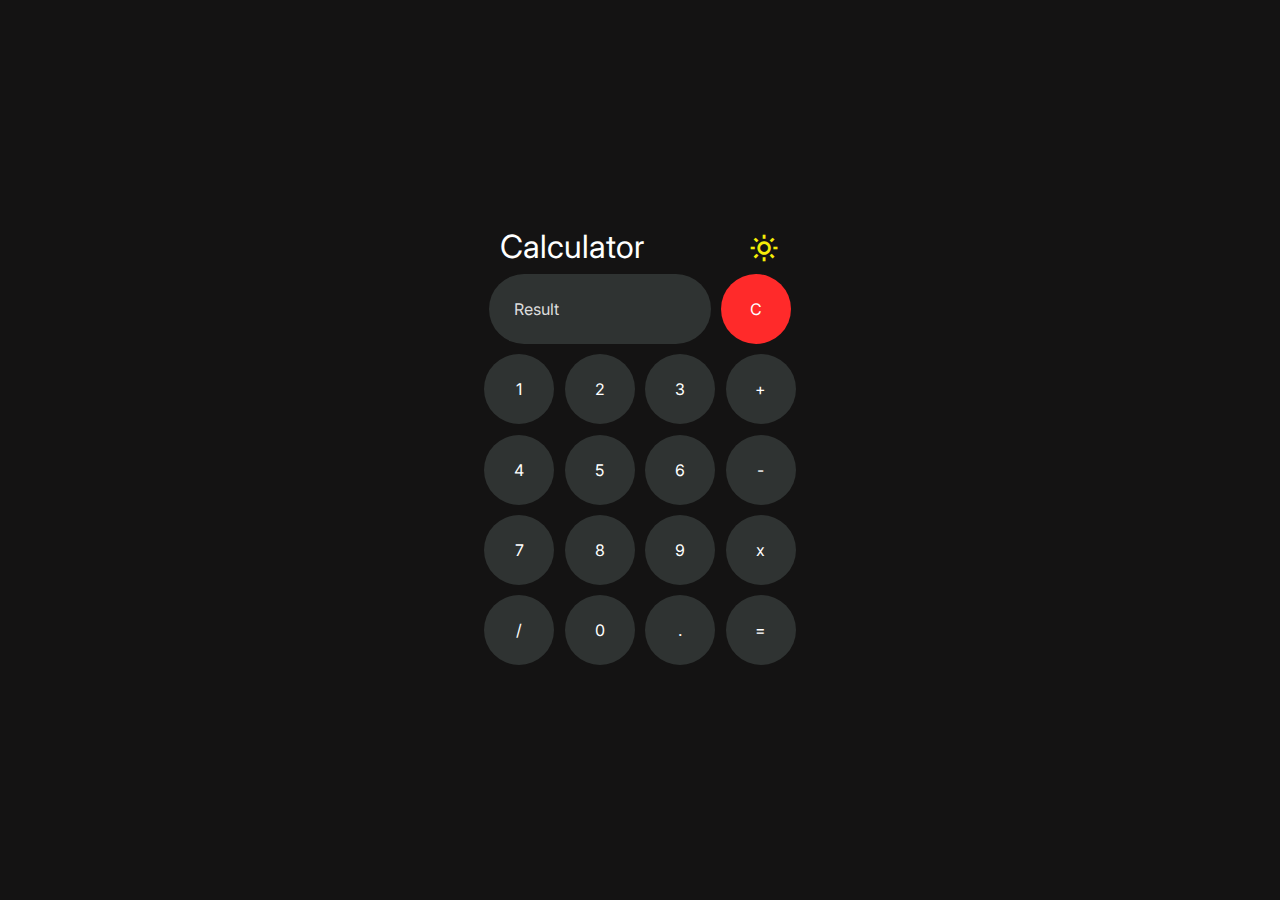
==== Calculator App/index.html @ c9722df9 "Add files via upload" ====
<!DOCTYPE html>
<html lang="en">

<head>
  <meta charset="utf-8" />
  <meta http-equiv="X-UA-Compatible" content="IE=edge" />
  <title>Calculator</title>
  <meta name="description" content="Simple Calculator With Dark Mode." />
  <meta name="viewport" content="width=device-width, initial-scale=1" />
  <link rel="icon" type="image/x-icon" href="assets/calculator.ico">
  <link rel="stylesheet" href="styles/dark.css" id="theme" />
  <link rel="preconnect" href="https://fonts.googleapis.com">
  <link rel="preconnect" href="https://fonts.gstatic.com" crossorigin>
  <link href="https://fonts.googleapis.com/css2?family=Inter:wght@300;400&display=swap" rel="stylesheet">
  <link href='https://unpkg.com/boxicons@2.1.4/css/boxicons.min.css' rel='stylesheet'>
</head>

<body>
  <div class="wrapper">
    <div class="container">
      <div class="header-container">
        <!-- This heading also notifies about the theme change.-->
        <h1 id="toast">Calculator</h1>
        <div class="top-buttons">
          <button type="button" onclick="changeTheme()" class="theme-button">
            <i class='bx bx-sun' style='color:#f5ed07; font-size: 2rem;'  id="theme-icon"></i>
          </button>
        </div>
      </div>
      <div class="first-row">
        <input type="text" name="result" id="result" placeholder="Result" readonly />
        <input type="button" value="C" onclick="result.value=''" id="clear-button" />
      </div>
      <div class="second-row">
        <input type="button" value="1" onclick="liveScreen(1)" />
        <input type="button" value="2" onclick="liveScreen(2)" />
        <input type="button" value="3" onclick="liveScreen(3)" />
        <input type="button" value="+" onclick="liveScreen('+')" />
      </div>
      <div class="third-row">
        <input type="button" value="4" onclick=" liveScreen(4)" />
        <input type="button" value="5" onclick=" liveScreen(5)" />
        <input type="button" value="6" onclick=" liveScreen(6)" />
        <input type="button" value="-" onclick="liveScreen('-')" />
      </div>
      <div class="fourth-row">
        <input type="button" value="7" onclick="liveScreen(7)" />
        <input type="button" value="8" onclick="liveScreen(8)" />
        <input type="button" value="9" onclick=" liveScreen(9)" />
        <input type="button" value="x" onclick="liveScreen('*')" />
      </div>
      <div class="fifth-row">
        <input type="button" value="/" onclick="liveScreen('/')" />
        <input type="button" value="0" onclick="liveScreen(0)" />
        <input type="button" value="." onclick="liveScreen('.')" />
        <input type="button" value="=" onclick="calculate(result.value)" />
      </div>
    </div>
  </div>
  <script src="scripts/script.js">
  </script>
</body>

</html>
---- Calculator App/styles/dark.css ----
/* CSS Reset & Global Styles */
* {
   box-sizing: border-box;
   padding: 0;
   margin: 0;
   font-family: Inter, -apple-system, BlinkMacSystemFont, 'Segoe UI', 'Open Sans';
   -webkit-appearance: none;
 }
 
 ::placeholder {
   color: rgb(221, 221, 221);
 }
 
 .wrapper {
   height: 100vh;
   width: 100%;
   display: flex;
   justify-content: center;
   flex-direction: column;
   align-items: center;
   background-color: rgb(20, 19, 19);
   transition: 0.8s all;
 }
 
 h1 {
   margin-bottom: 1.5%;
   color: #fff;
   font-weight: normal;
 }
 
 .container {
   width: 350px;
   display: flex;
   justify-content: center;
   flex-direction: column;
   align-items: center;
 }
 
 .header-container {
   display: flex;
   justify-content: space-between;
   align-items: center;
   width: 80%;
 }
 
 .top-buttons {
   display: flex;
   align-items: center;
 
 }
 
 input {
   padding: 25px;
   color: rgb(255, 255, 255);
   font-size: 1em;
   cursor: pointer;
   width: 70px;
   background-color: rgb(47, 51, 50);
   border: none;
   outline: none;
   border-radius: 100px;
   margin: 0.2em;
 }
 
 .first-row,
 .second-row,
 .third-row,
 .fourth-row,
 .fifth-row {
   margin-bottom: 4px;
 }
 
 input[type="text"] {
   background-color: rgb(47, 51, 50);
   width: 222.5px;
 }
 
 input[type="button"]:hover {
   background-color: rgb(101, 101, 101);
   color: #fff;
 }
 
 #clear-button {
   color: #fff;
   background-color: rgb(255, 42, 42);
 }
 
 a {
   text-decoration: none;
   color: #fff;
 }
 
 #github-icon {
   margin-right: 10px;
 }
 
 .theme-button {
   all: unset;
   cursor: pointer;
 }
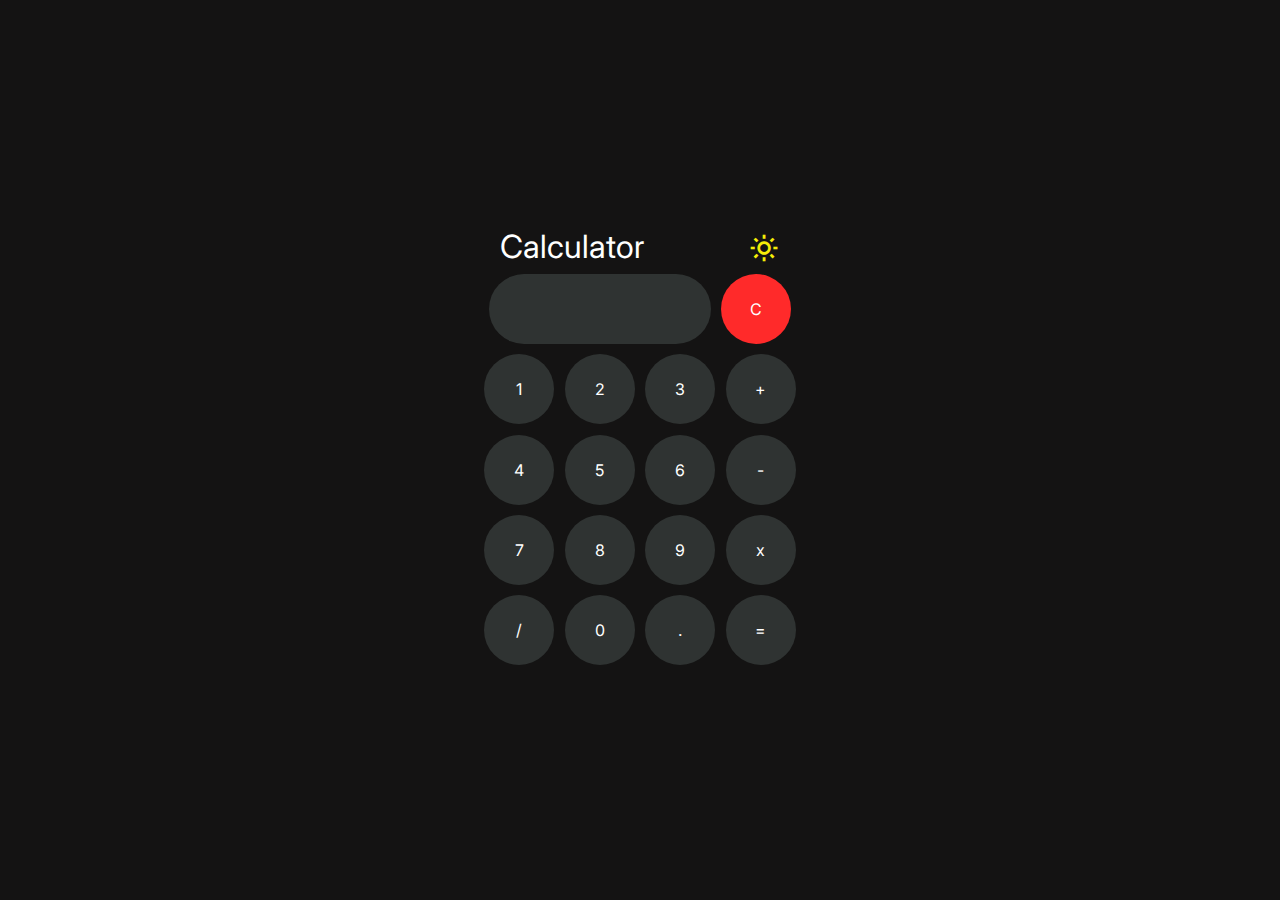
==== commit f7e5208e: "Update index.html" ====
--- a/Calculator App/index.html
+++ b/Calculator App/index.html
@@ -28,7 +28,7 @@
         </div>
       </div>
       <div class="first-row">
-        <input type="text" name="result" id="result" placeholder="Result" readonly />
+        <input type="text" name="result" id="result" readonly />
         <input type="button" value="C" onclick="result.value=''" id="clear-button" />
       </div>
       <div class="second-row">
